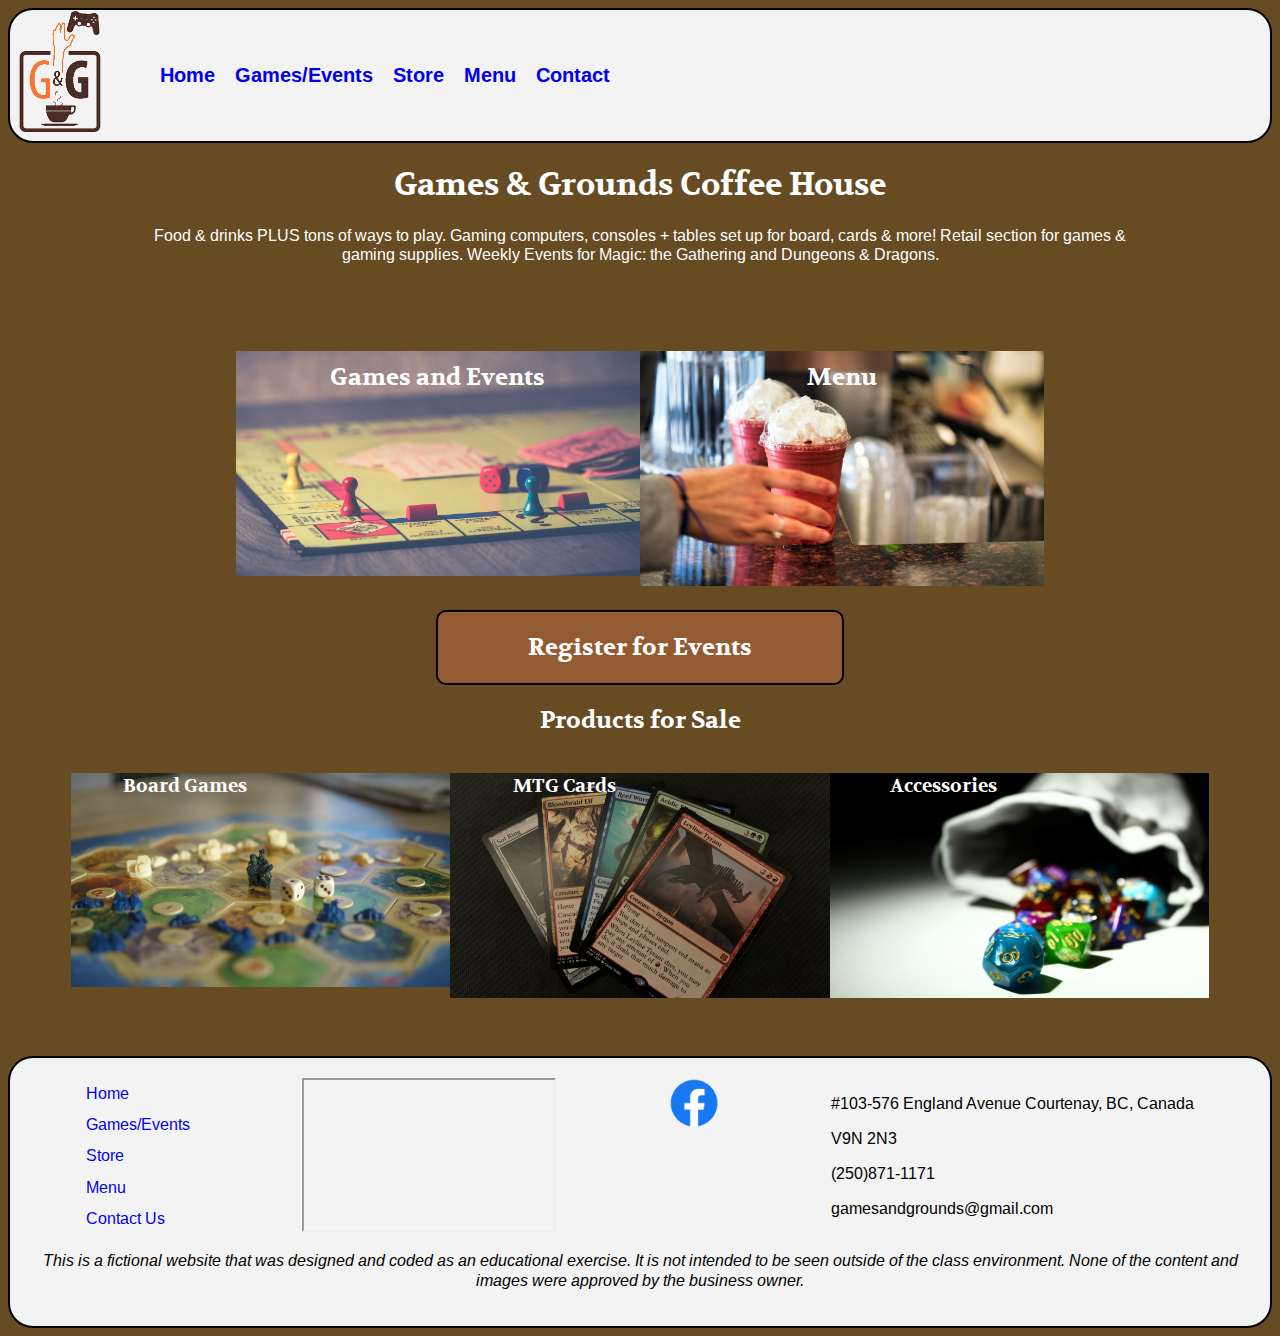
==== index.html @ 28d0394d "Add Website" ====
<!DOCTYPE html>
<html lang="en">
<!-- DGL 103 DLU1 - Tyson Foster n0130972 - Website Project -->

<head>
  <title>Games & Grounds</title>
  <meta charset="utf-8" />
  <meta name="viewport" content="width=device-width, initial-scale=1">
  <link rel="stylesheet" href="styles/style.css" />
  <link rel="stylesheet" href="styles/home-style.css" />
  <link rel="stylesheet" href="https://cdnjs.cloudflare.com/ajax/libs/font-awesome/4.7.0/css/font-awesome.min.css" />
  <link rel="preconnect" href="https://fonts.googleapis.com" />
  <link rel="preconnect" href="https://fonts.gstatic.com" crossorigin />
  <link href="https://fonts.googleapis.com/css2?family=Arimo&family=Volkhov:wght@700&display=swap" rel="stylesheet" />
</head>

<body>
  <header>
    <a href="index.html"><img src="images/G&G_Logo.png" alt="Games and Grounds" width="100" /></a>
    <nav>
      <div class="menu-label">Menu</div>
      <ul id="nav-items">
        <li><a href="index.html">Home</a></li>
        <li><a href="games-and-events.html">Games/Events</a></li>
        <li><a href="store.html">Store</a></li>
        <li><a href="menu.html">Menu</a></li>
        <li><a href="contact.html">Contact</a></li>
      </ul>
      <a class="toggle" onclick="showNav()"><i class="fa fa-bars"></i></a>
    </nav>
  </header>
  <main>
    <section class="intro">
      <h1>Games & Grounds Coffee House</h1>
      <p>
        Food & drinks PLUS tons of ways to play. Gaming computers, consoles +
        tables set up for board, cards & more! Retail section for games &
        gaming supplies. Weekly Events for Magic: the Gathering and Dungeons & Dragons.
      </p>
    </section>
    <!--Page links-->
    <section id="links-nostore">
      <div class="events-link">
        <a href="games-and-events.html">
          <h2>Games and Events</h2>
          <img src="images/pexels-ylanite-koppens-776654.webp" alt="games and events" width="300" />
        </a>
      </div>
      <div class="menu-link">
        <a href="menu.html">
          <h2>Menu</h2>
          <img src="images/kevin-butz-_IHk34tRKaE-unsplash.webp" alt="menu" width="300" />
        </a>
      </div>
      <div class="register">
        <a href="contact.html">
          <h2>Register for Events</h2>
        </a>
      </div>
    </section>
    <!--Links to store page that open appropriate tabs-->
    <section id="links-store">
      <h2>Products for Sale</h2>
      <div>
        <div class="store-boardgames">
          <a href="store.html#board">
            <h3>Board Games</h3>
            <img src="images/aksel-fristrup-w7eaCH6ShR4-unsplash.webp" alt="board games" width="300" />
          </a>
        </div>
        <div class="store-cards">
          <a href="store.html#cards">
            <h3>MTG Cards</h3>
            <img src="images/mtgCards.webp" alt="MTG Cards" width="300" />
          </a>
        </div>
        <div class="store-accessories">
          <a href="store.html#accessories">
            <h3>Accessories</h3>
            <img src="images/alperen-yazgi-QuP5RL_E5oE-unsplash.webp" alt="game accessories" width="300" />
          </a>
        </div>
      </div>
    </section>
  </main>
  <footer>
    <div id="footer-nav">
      <a href="index.html">Home</a>
      <a href="games-and-events.html">Games/Events</a>
      <a href="store.html">Store</a>
      <a href="menu.html">Menu</a>
      <a href="contact.html">Contact Us</a>
    </div>

    <!--google map embed-->
    <iframe id="map"
      src="https://www.google.com/maps/embed?pb=!1m18!1m12!1m3!1d5162.161014972256!2d-124.9996989788694!3d49.69045672431574!2m3!1f0!2f0!3f0!3m2!1i1024!2i768!4f13.1!3m3!1m2!1s0x548813f31559e059%3A0xfda1aad411aa1df9!2sGames%20And%20Grounds%20Coffee%20House!5e0!3m2!1sen!2sca!4v1637083609676!5m2!1sen!2sca"
      width="300" height="250" allowfullscreen="" loading="lazy">
    </iframe>
    <a class="facebook" href="https://www.facebook.com/GamesandGrounds/">
      <img src="images/f_logo_RGB-Blue_58.png" alt="facebook" width="50" />
    </a>
    <div class="contact">
      <p>#103-576 England Avenue Courtenay, BC, Canada</p>
      <p>V9N 2N3</p>
      <p>(250)871-1171</p>
      <p>gamesandgrounds@gmail.com</p>
    </div>
    <!-- Website Disclaimer-->
    <p class="disclaimer">This is a fictional website that was designed and coded as an educational exercise.
      It is not intended to be seen outside of the class environment.
      None of the content and images were approved by the business owner.</p>
  </footer>

  <script>
    //script for responsive nav bar from codepen
    function showNav() {
      var element = document.getElementById("nav-items");
      element.classList.toggle("show-items");
    }
  </script>
</body>

</html>
---- styles/style.css ----
/* Size text and set main font families */
html {
  font-size: 62.5%;
}

body {
  font-size: 1.6rem;
  font-family: Arimo, sans-serif;
}

h1, h2, h3 {
  font-family: Volkhov, serif;
}

/* Remove underlines from all links */
a {
  text-decoration: none;
}

/* Main website Colours */
body {
  background-color: rgb(102, 75, 35);
  color: rgb(255, 255, 255);
}

header, footer {
  color: black;
  background-color: rgb(243, 243, 243);
  border: 2px solid black;
  border-radius: 25px;
}

/* Position Icon and nav bar */
header {
  display: flex;
  align-items: center;
}

header nav {
  display: flex;
  flex-direction: row;
  justify-content: space-between;
  width: 100%;
}

header a img {
  width: 100px;
}

nav ul {
  display: flex;
  flex-flow: row wrap;
  list-style-type: none;
}

.show-items {
  display: flex;
}

nav a {
  padding: 10px;
  font-size: 2rem;
  font-weight: bold;
}

nav a:hover {
  color: rgb(255, 173, 22);
}

/* hide icons for responsive nav bar by default */
.toggle, .menu-label {
  display: none;
}

.menu-label {
  font-size: 2rem;
  font-weight: bold;
}

footer {
  margin-top: 10px;
  padding: 20px;
  display: flex;
  flex-wrap: wrap;
  justify-content: space-around;
}

.disclaimer {
  text-align: center;
  font-style: italic;
}

/* Vertical list of nav links in footer */
#footer-nav {
  display: flex;
  flex-direction: column;
  justify-content: space-around;
}

.contact {
  align-self: center;
}

#map {
  width: 250px;
  height: 150px;
}

/* 
  For responsive nav bar and footer
  2 breakpoints (600 px and 660 px) are used because header and footer
  break at different widths
*/
@media (max-width: 660px) {
  nav .toggle, nav .menu-label {
    display: flex;
    align-self: center;
  }

  nav .toggle {
    cursor: pointer;
  }

  nav ul {
    display: none;
    flex-direction: column;
    justify-content: flex-end;
  }

  #nav-items a {
    padding: 0;
    font-size: 2.2rem;
  }
}
@media (max-width: 600px) {
  footer {
    flex-direction: column;
    margin-left: 5px;
  }

  iframe {
    margin-top: 10px;
    align-self: center;
  }

  .facebook {
    align-self: flex-end;
  }
}
---- styles/home-style.css ----
.intro {
  text-align: center;
  width: 80%;
  margin: 0 auto;
}

/* highlight link text */
#links-nostore a:hover h2, #links-store a:hover h3 {
  color: rgb(255, 173, 22);
}

#links-nostore {
  width: 80%;
  margin: 0 auto;
  display: flex;
  flex-flow: row wrap;
  justify-content: center;
}

#links-nostore img, #links-store img {
  width: 100%;
  position: relative;
  z-index: 0;
}

/* max heights for link sections set separatetly to minimize distortion of images */
#links-nostore img {
  max-height: 235px;
}

#links-nostore div {
  flex-basis: 40%;
}

#links-store img {
  max-height: 225px;
}

/* z-index used to ensure text displays above images for page links */
#links-nostore h2, #links-store h2, #links-store h3 {
  text-align: center;
  z-index: 1;
}

.register {
  margin-top: 20px;
  border: 2px solid black;
  border-radius: 10px;
  background-color: rgba(173, 101, 60, 0.637);
  /* flex display used to ensure clickable area of link is contained to button */
  display: flex;
  justify-content: center;
  align-items: center;
}

/* Set width and height so entire background is clickable */
.register a {
  width: 100%;
  height: 100%;
}

.register:hover {
  background-color: rgb(177, 90, 55);
}

#links-store>div {
  display: flex;
  justify-content: center;
}

#links-store div div {
  flex-basis: 30%;
}

/*position store links above their respective images*/
#links-store h3, #links-nostore h2 {
  position: relative;
  color: rgb(255, 255, 255);
}

.events-link h2, .menu-link h2 {
  top: 20%;
}

#links-store img {
  bottom: 15%;
}

#links-store h3 {
  right: 20%;
}
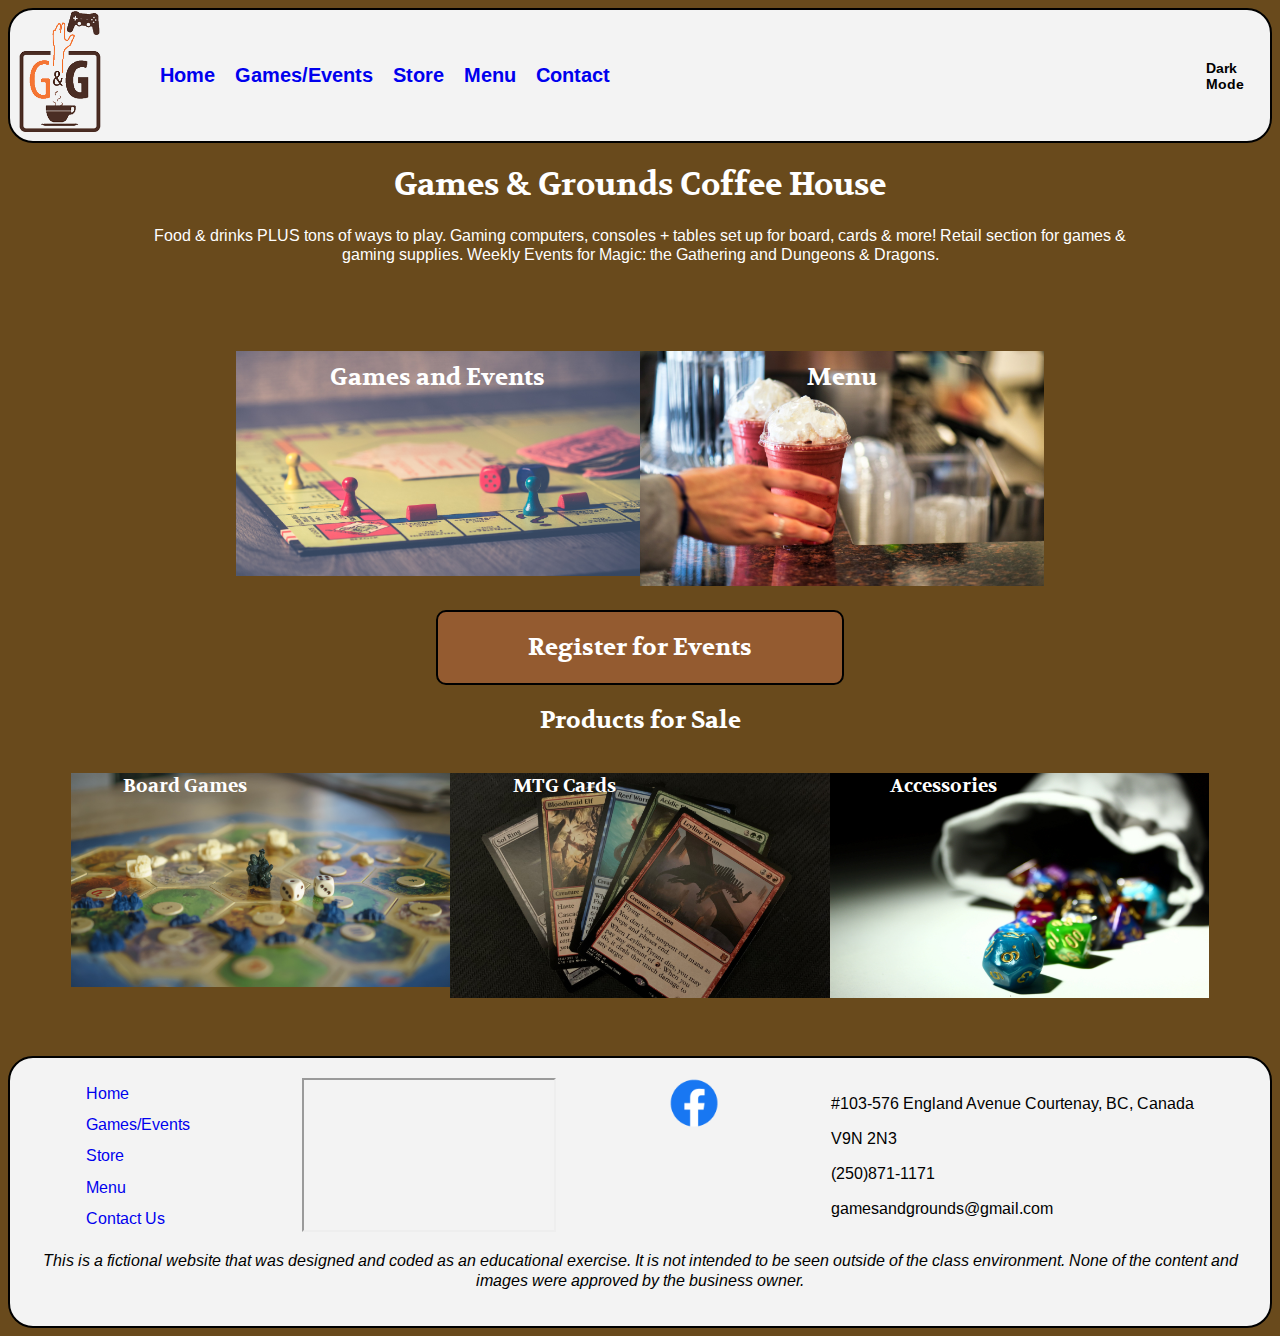
==== commit f05839b2: "implement dark/light mode toggle" ====
--- a/index.html
+++ b/index.html
@@ -12,9 +12,10 @@
   <link rel="preconnect" href="https://fonts.googleapis.com" />
   <link rel="preconnect" href="https://fonts.gstatic.com" crossorigin />
   <link href="https://fonts.googleapis.com/css2?family=Arimo&family=Volkhov:wght@700&display=swap" rel="stylesheet" />
+  <script src="scripts/toggleDarkMode.js" defer></script>
 </head>
 
-<body>
+<body id="darkMode">
   <header>
     <a href="index.html"><img src="images/G&G_Logo.png" alt="Games and Grounds" width="100" /></a>
     <nav>
@@ -28,6 +29,7 @@
       </ul>
       <a class="toggle" onclick="showNav()"><i class="fa fa-bars"></i></a>
     </nav>
+    <p id="darkModeToggle">Dark Mode</p>
   </header>
   <main>
     <section class="intro">
--- a/styles/style.css
+++ b/styles/style.css
@@ -18,9 +18,14 @@
 }
 
 /* Main website Colours */
-body {
-  background-color: rgb(102, 75, 35);
+#darkMode {
+  background-color: rgb(105, 74, 28);
   color: rgb(255, 255, 255);
+}
+
+#lightMode {
+  background-color:rgb(136, 107, 65);
+  color: rgb(0,0,0);
 }
 
 header, footer {
@@ -65,6 +70,11 @@
 
 nav a:hover {
   color: rgb(255, 173, 22);
+}
+
+#darkModeToggle {
+  font-size: 1.4rem;
+  font-weight: bold;
 }
 
 /* hide icons for responsive nav bar by default */
--- a/styles/home-style.css
+++ b/styles/home-style.css
@@ -2,11 +2,6 @@
   text-align: center;
   width: 80%;
   margin: 0 auto;
-}
-
-/* highlight link text */
-#links-nostore a:hover h2, #links-store a:hover h3 {
-  color: rgb(255, 173, 22);
 }
 
 #links-nostore {
@@ -75,7 +70,26 @@
 /*position store links above their respective images*/
 #links-store h3, #links-nostore h2 {
   position: relative;
+}
+
+#darkMode #links-store h3, #darkMode #links-nostore h2 {
+  position: relative;
   color: rgb(255, 255, 255);
+}
+
+/* highlight link text */
+#darkMode #links-nostore a:hover h2, #darkMode #links-store a:hover h3 {
+  color: rgb(255, 173, 22);
+}
+
+#lightMode #links-store h3, #lightMode #links-nostore h2 {
+  position: relative;
+  color: rgb(255, 255, 255);
+}
+
+/* highlight link text */
+#lightMode #links-nostore a:hover h2, #lightMode #links-store a:hover h3 {
+  color: rgb(255, 173, 22);
 }
 
 .events-link h2, .menu-link h2 {
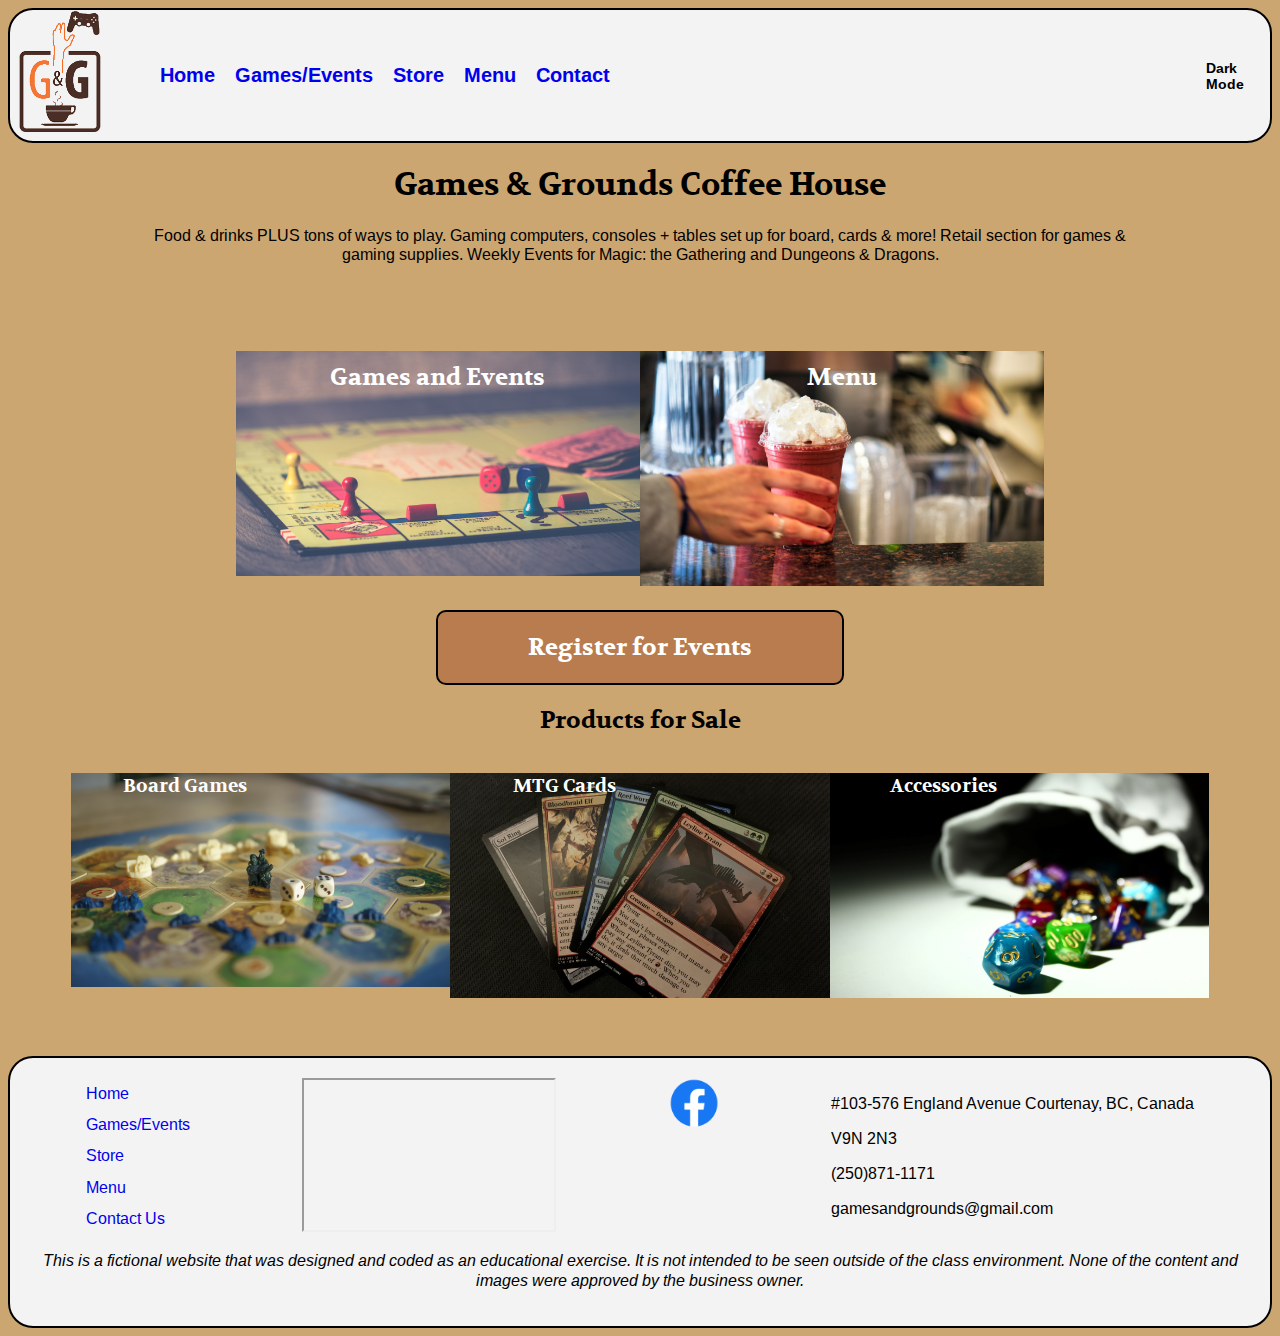
==== commit 8048a4e5: "create dark mode toggle in javascript instead of html" ====
--- a/index.html
+++ b/index.html
@@ -15,7 +15,7 @@
   <script src="scripts/toggleDarkMode.js" defer></script>
 </head>
 
-<body id="darkMode">
+<body>
   <header>
     <a href="index.html"><img src="images/G&G_Logo.png" alt="Games and Grounds" width="100" /></a>
     <nav>
@@ -29,7 +29,6 @@
       </ul>
       <a class="toggle" onclick="showNav()"><i class="fa fa-bars"></i></a>
     </nav>
-    <p id="darkModeToggle">Dark Mode</p>
   </header>
   <main>
     <section class="intro">
--- a/styles/style.css
+++ b/styles/style.css
@@ -24,7 +24,7 @@
 }
 
 #lightMode {
-  background-color:rgb(136, 107, 65);
+  background-color:rgb(204, 166, 112);
   color: rgb(0,0,0);
 }
 
